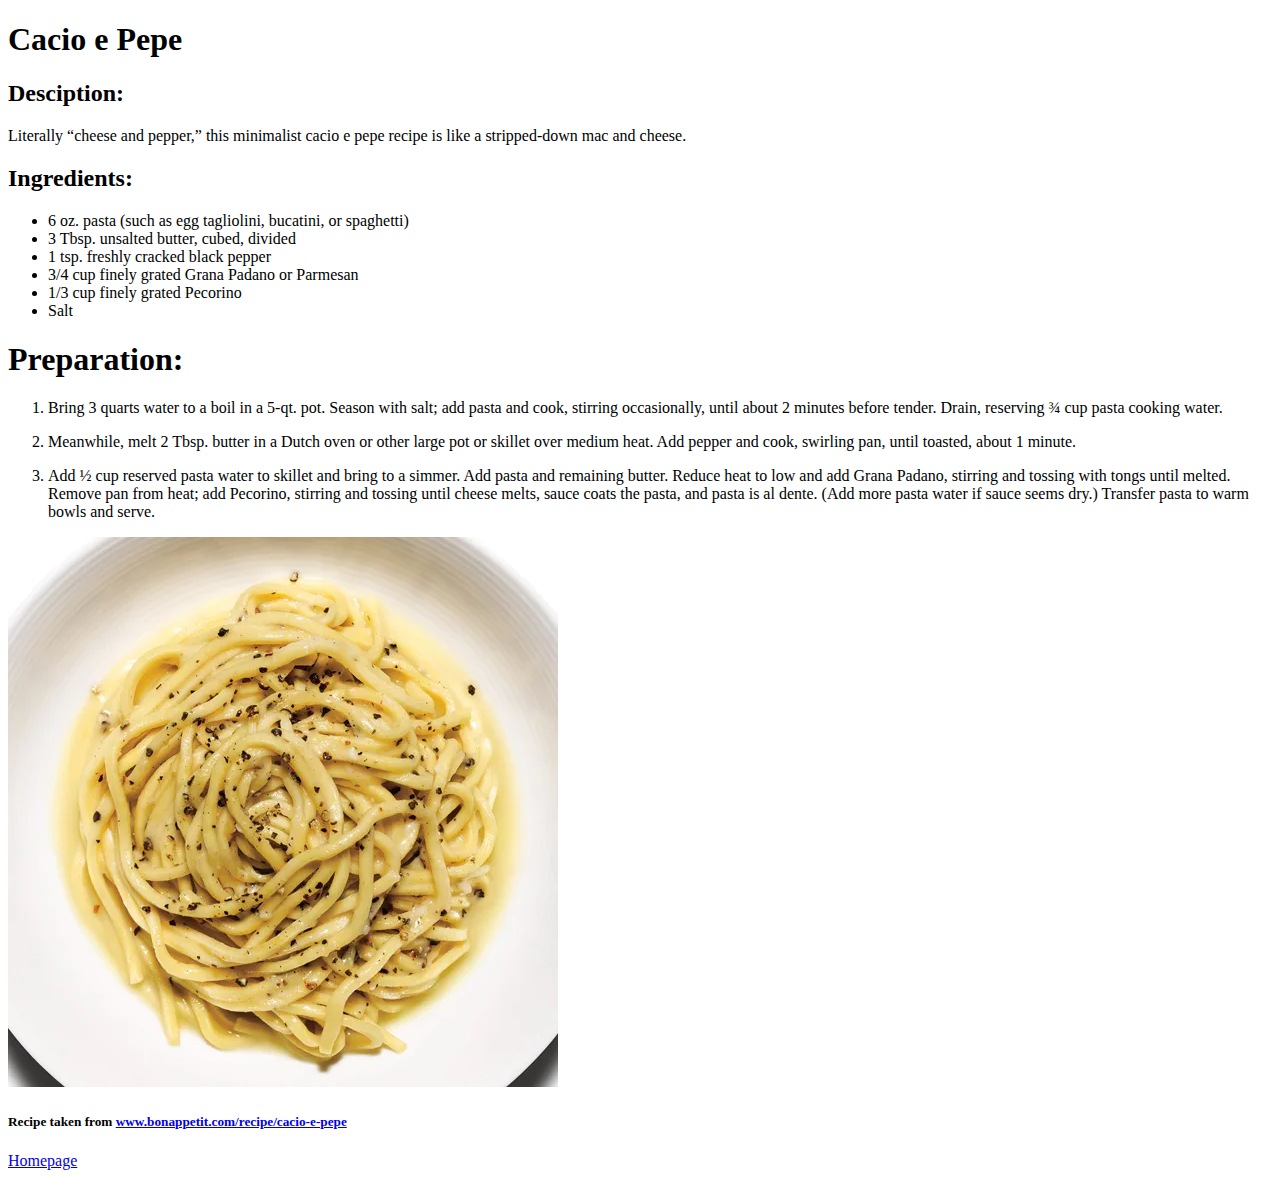
==== recipes/cacio_e_pepe.html @ 73817d1b "Create" ====
<!DOCTYPE html>
<html lang="en">
<head>
    <meta charset="UTF-8">
    <meta http-equiv="X-UA-Compatible" content="IE=edge">
    <meta name="viewport" content="width=device-width, initial-scale=1.0">
    <title>Rendeiro's Cacio e Pepe</title>
</head>
<body>
    <h1>Cacio e Pepe</h1>
    <h2>Desciption:</h2>
    <p>Literally “cheese and pepper,” this minimalist cacio e pepe recipe is like a stripped-down mac and cheese.</p>
    <h2>Ingredients:</h2>
    <ul>
        <li>6 oz. pasta (such as egg tagliolini, bucatini, or spaghetti)</li>
        <li>3 Tbsp. unsalted butter, cubed, divided</li>
        <li>1 tsp. freshly cracked black pepper</li>
        <li>3/4 cup finely grated Grana Padano or Parmesan</li>
        <li>1/3 cup finely grated Pecorino</li>
        <li>Salt</li>
    </ul>
    <h1>Preparation:</h1>
    <ol>
        <li><p>Bring 3 quarts water to a boil in a 5-qt. pot. Season with salt; add pasta and cook, stirring occasionally, until about 2 minutes before tender. Drain, reserving ¾ cup pasta cooking water.</p></li>
        <li><p>Meanwhile, melt 2 Tbsp. butter in a Dutch oven or other large pot or skillet over medium heat. Add pepper and cook, swirling pan, until toasted, about 1 minute.</p></li>
        <li><p>Add ½ cup reserved pasta water to skillet and bring to a simmer. Add pasta and remaining butter. Reduce heat to low and add Grana Padano, stirring and tossing with tongs until melted. Remove pan from heat; add Pecorino, stirring and tossing until cheese melts, sauce coats the pasta, and pasta is al dente. (Add more pasta water if sauce seems dry.) Transfer pasta to warm bowls and serve.</p></li>
    </ol>
    <img src="../images/cacio-e-pepe.webp">
    <h5>Recipe taken from <a href="https://www.bonappetit.com/recipe/cacio-e-pepe">www.bonappetit.com/recipe/cacio-e-pepe</a></h5>
    <p><a href="../index.html">Homepage</a></p>
</body>
</html>
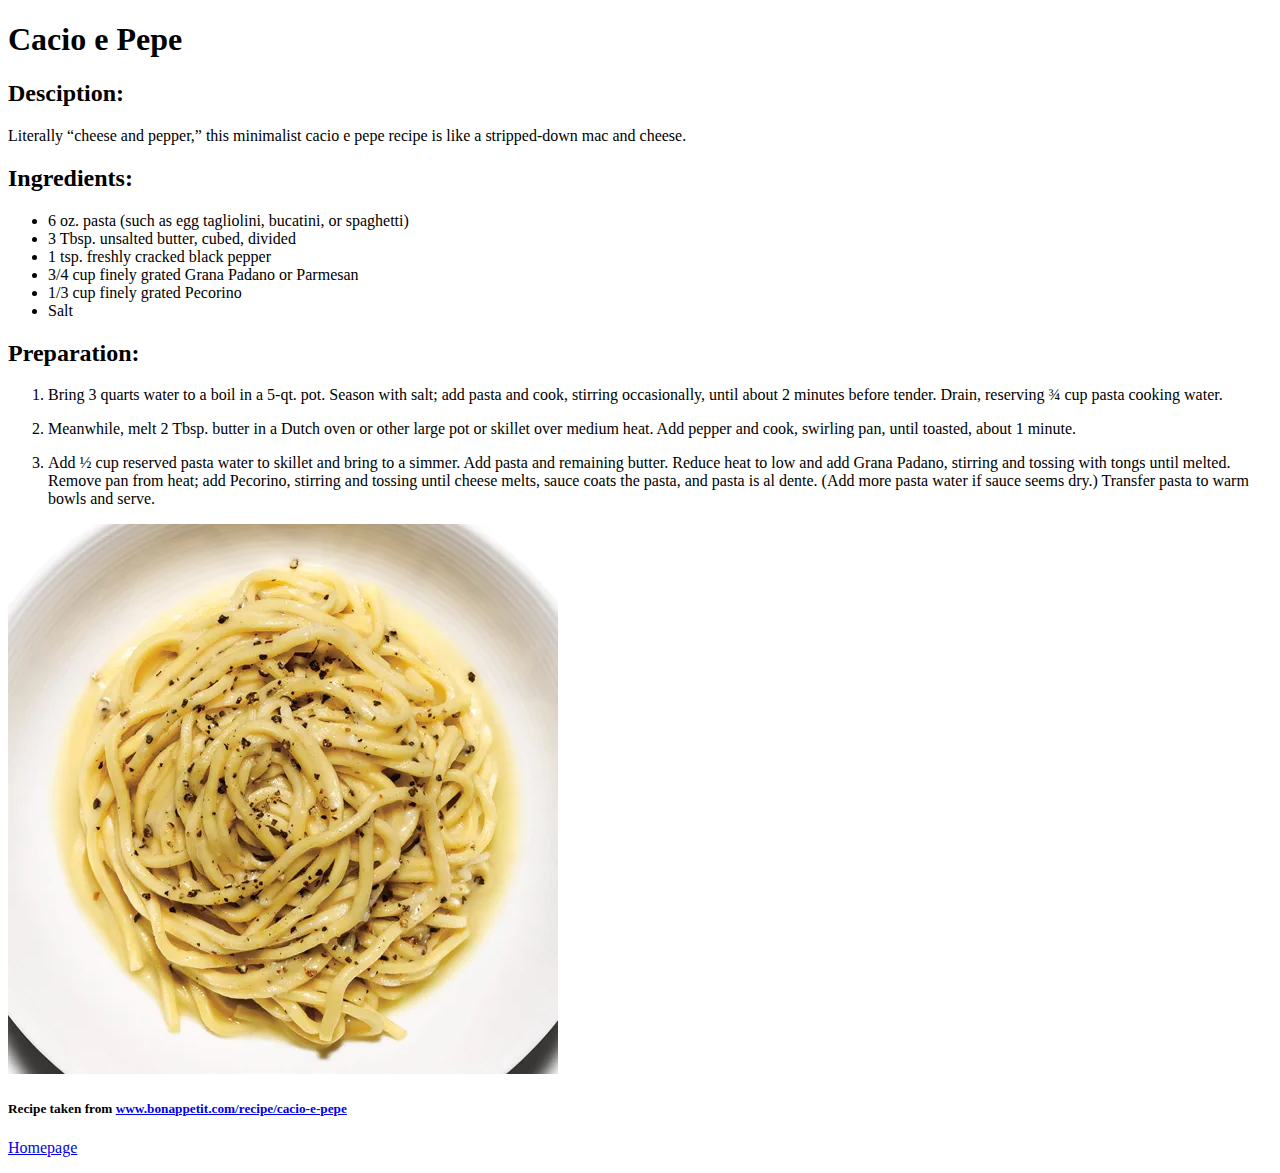
==== commit 8bff9642: "Formatting Fixes" ====
--- a/recipes/cacio_e_pepe.html
+++ b/recipes/cacio_e_pepe.html
@@ -19,7 +19,7 @@
         <li>1/3 cup finely grated Pecorino</li>
         <li>Salt</li>
     </ul>
-    <h1>Preparation:</h1>
+    <h2>Preparation:</h2>
     <ol>
         <li><p>Bring 3 quarts water to a boil in a 5-qt. pot. Season with salt; add pasta and cook, stirring occasionally, until about 2 minutes before tender. Drain, reserving ¾ cup pasta cooking water.</p></li>
         <li><p>Meanwhile, melt 2 Tbsp. butter in a Dutch oven or other large pot or skillet over medium heat. Add pepper and cook, swirling pan, until toasted, about 1 minute.</p></li>
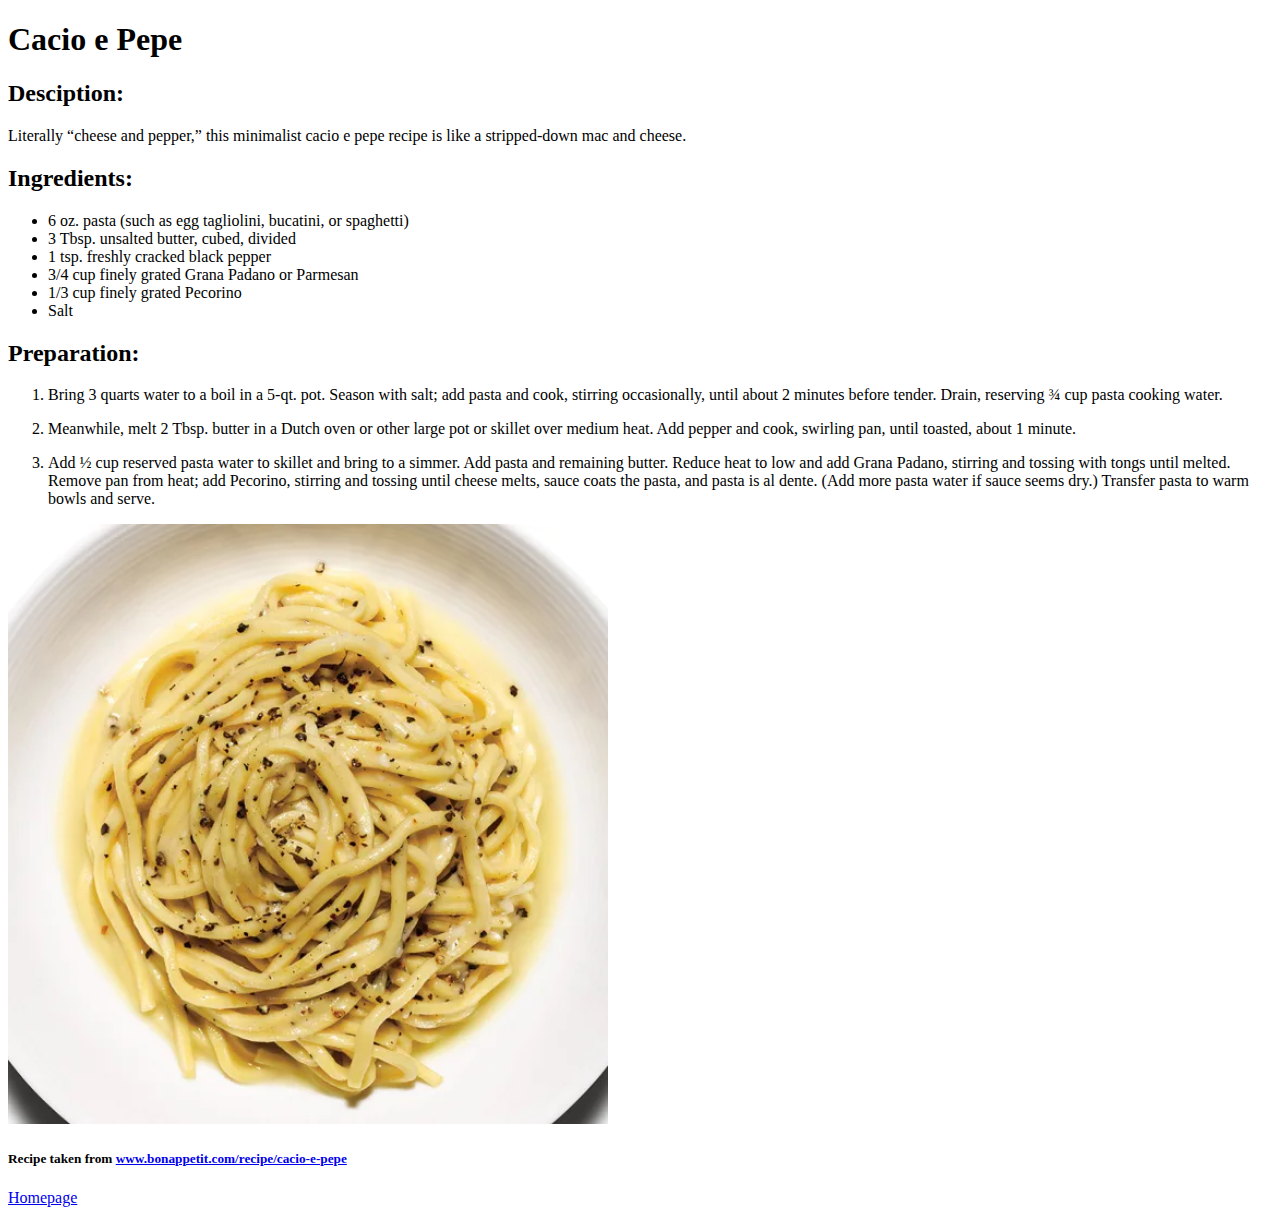
==== commit a9b31c1e: "Added CSS for image resizing" ====
--- a/recipes/cacio_e_pepe.html
+++ b/recipes/cacio_e_pepe.html
@@ -5,6 +5,7 @@
     <meta http-equiv="X-UA-Compatible" content="IE=edge">
     <meta name="viewport" content="width=device-width, initial-scale=1.0">
     <title>Rendeiro's Cacio e Pepe</title>
+    <link rel="stylesheet" href="../styles.css">
 </head>
 <body>
     <h1>Cacio e Pepe</h1>
@@ -25,7 +26,7 @@
         <li><p>Meanwhile, melt 2 Tbsp. butter in a Dutch oven or other large pot or skillet over medium heat. Add pepper and cook, swirling pan, until toasted, about 1 minute.</p></li>
         <li><p>Add ½ cup reserved pasta water to skillet and bring to a simmer. Add pasta and remaining butter. Reduce heat to low and add Grana Padano, stirring and tossing with tongs until melted. Remove pan from heat; add Pecorino, stirring and tossing until cheese melts, sauce coats the pasta, and pasta is al dente. (Add more pasta water if sauce seems dry.) Transfer pasta to warm bowls and serve.</p></li>
     </ol>
-    <img src="../images/cacio-e-pepe.webp">
+    <img class="recipeimg" src="../images/cacio-e-pepe.webp">
     <h5>Recipe taken from <a href="https://www.bonappetit.com/recipe/cacio-e-pepe">www.bonappetit.com/recipe/cacio-e-pepe</a></h5>
     <p><a href="../index.html">Homepage</a></p>
 </body>
--- a/styles.css
+++ b/styles.css
@@ -0,0 +1,4 @@
+.recipeimg{
+    height: auto;
+    width: 600px;
+}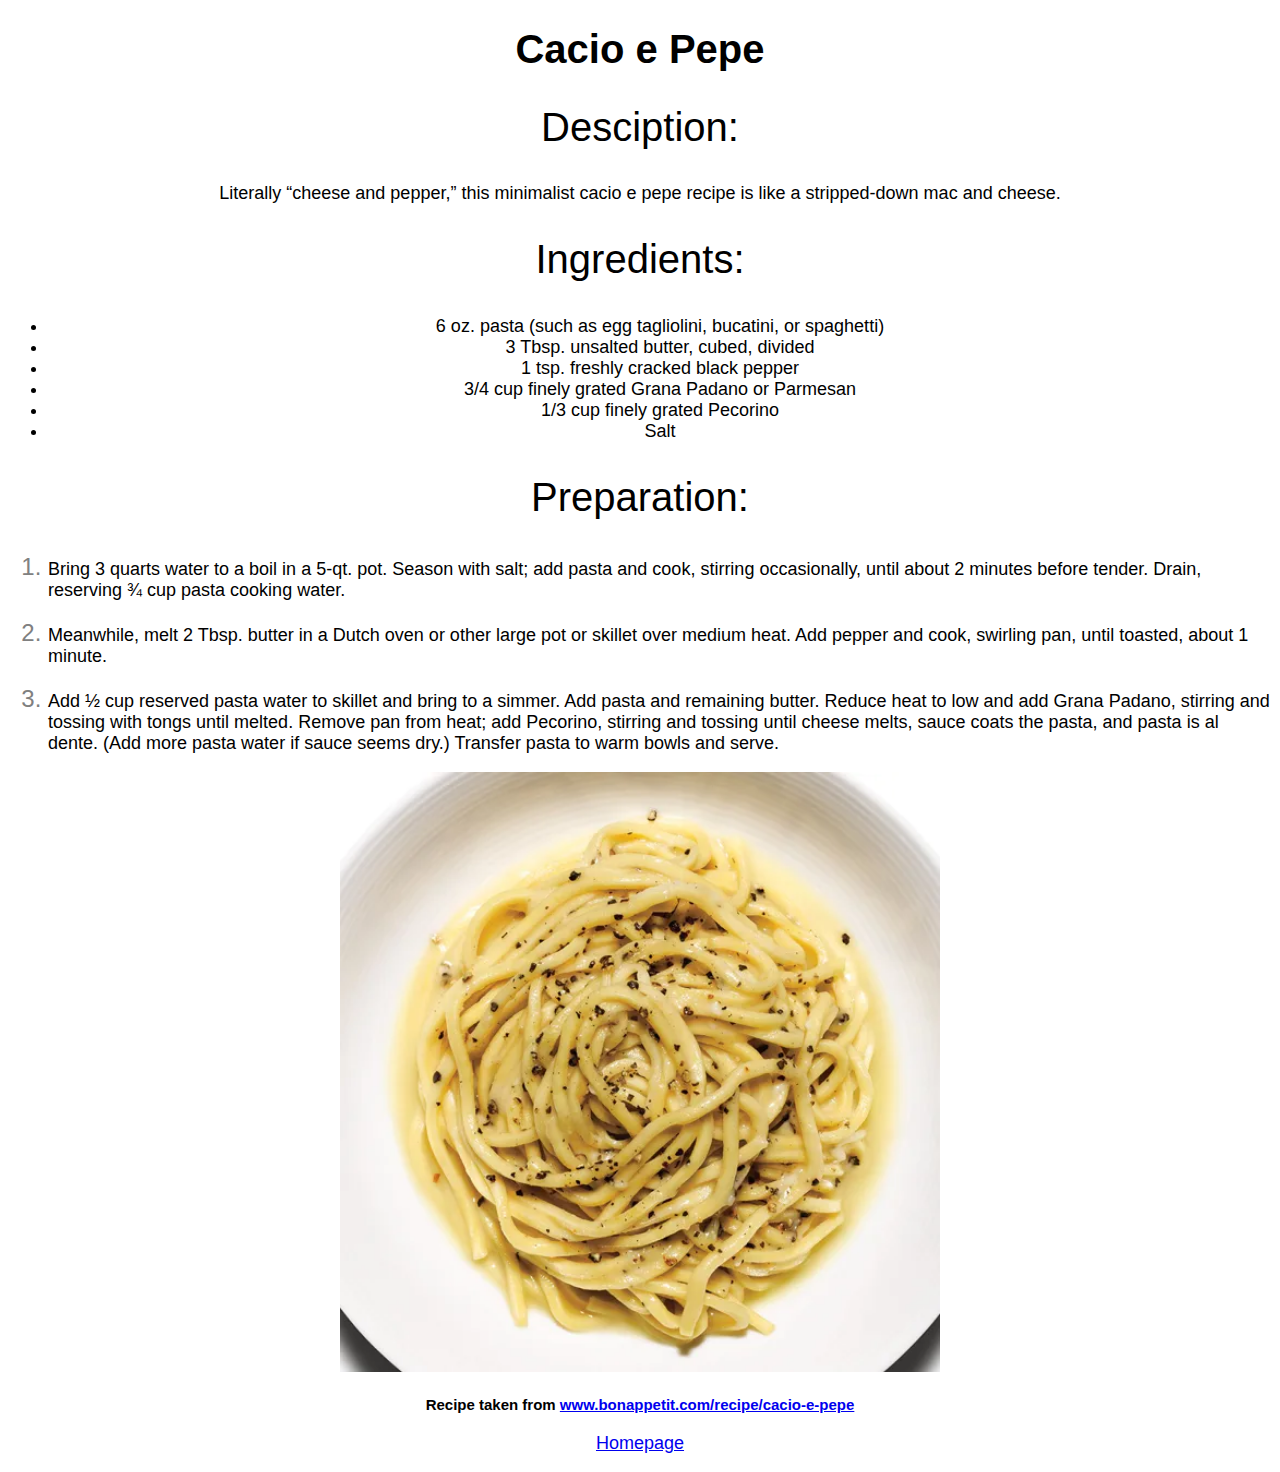
==== commit 1a8f3ebe: "CSS Major Update" ====
--- a/recipes/cacio_e_pepe.html
+++ b/recipes/cacio_e_pepe.html
@@ -20,14 +20,16 @@
         <li>1/3 cup finely grated Pecorino</li>
         <li>Salt</li>
     </ul>
-    <h2>Preparation:</h2>
-    <ol>
-        <li><p>Bring 3 quarts water to a boil in a 5-qt. pot. Season with salt; add pasta and cook, stirring occasionally, until about 2 minutes before tender. Drain, reserving ¾ cup pasta cooking water.</p></li>
-        <li><p>Meanwhile, melt 2 Tbsp. butter in a Dutch oven or other large pot or skillet over medium heat. Add pepper and cook, swirling pan, until toasted, about 1 minute.</p></li>
-        <li><p>Add ½ cup reserved pasta water to skillet and bring to a simmer. Add pasta and remaining butter. Reduce heat to low and add Grana Padano, stirring and tossing with tongs until melted. Remove pan from heat; add Pecorino, stirring and tossing until cheese melts, sauce coats the pasta, and pasta is al dente. (Add more pasta water if sauce seems dry.) Transfer pasta to warm bowls and serve.</p></li>
-    </ol>
+    <div class="prep">
+        <h2>Preparation:</h2>
+        <ol>
+            <li><p>Bring 3 quarts water to a boil in a 5-qt. pot. Season with salt; add pasta and cook, stirring occasionally, until about 2 minutes before tender. Drain, reserving ¾ cup pasta cooking water.</p></li>
+            <li><p>Meanwhile, melt 2 Tbsp. butter in a Dutch oven or other large pot or skillet over medium heat. Add pepper and cook, swirling pan, until toasted, about 1 minute.</p></li>
+            <li><p>Add ½ cup reserved pasta water to skillet and bring to a simmer. Add pasta and remaining butter. Reduce heat to low and add Grana Padano, stirring and tossing with tongs until melted. Remove pan from heat; add Pecorino, stirring and tossing until cheese melts, sauce coats the pasta, and pasta is al dente. (Add more pasta water if sauce seems dry.) Transfer pasta to warm bowls and serve.</p></li>
+        </ol>
+    </div>
     <img class="recipeimg" src="../images/cacio-e-pepe.webp">
-    <h5>Recipe taken from <a href="https://www.bonappetit.com/recipe/cacio-e-pepe">www.bonappetit.com/recipe/cacio-e-pepe</a></h5>
+    <h4 class="credits">Recipe taken from <a href="https://www.bonappetit.com/recipe/cacio-e-pepe">www.bonappetit.com/recipe/cacio-e-pepe</a></h4>
     <p><a href="../index.html">Homepage</a></p>
 </body>
 </html>--- a/styles.css
+++ b/styles.css
@@ -1,4 +1,60 @@
+/*Page wide*/
+*{
+    text-align: center;
+}
+
+/*Resize images*/
 .recipeimg{
     height: auto;
     width: 600px;
+}
+
+/*Title and Subtitle Styling*/
+h1,
+h2{
+    font-family:  "Segoe UI", sans-serif;
+    color: black;
+    font-size: 40px;
+    font-weight: normal;
+}
+
+h1{
+    font-weight: bold;
+}
+
+
+/*Recipe Page Preparation*/
+.prep li{
+    text-align: left;
+    font-size: 24px;
+    font-family: 'Trebuchet MS', sans-serif;
+    color: grey;
+}
+.prep p{
+    text-align: left;
+}
+
+/*Recipe Page Description and Ingredient List*/
+p,
+ul li{
+    color: black;
+    font-family: 'Trebuchet MS', 'Lucida Sans Unicode', 'Lucida Grande', 'Lucida Sans', Arial, sans-serif;
+    font-size: 18px;
+}
+
+/*Homepage side-by-side elements*/
+.homeflex{
+    display: flex;
+    justify-content: center;
+}
+
+.homerec img{
+    width: 500px;
+    height: auto;
+}
+
+/*Credits in all pages*/
+.credits{
+    font-size: 15px;
+    font-family: -apple-system, BlinkMacSystemFont, 'Segoe UI', Roboto, Oxygen, Ubuntu, Cantarell, 'Open Sans', 'Helvetica Neue', sans-serif;
 }